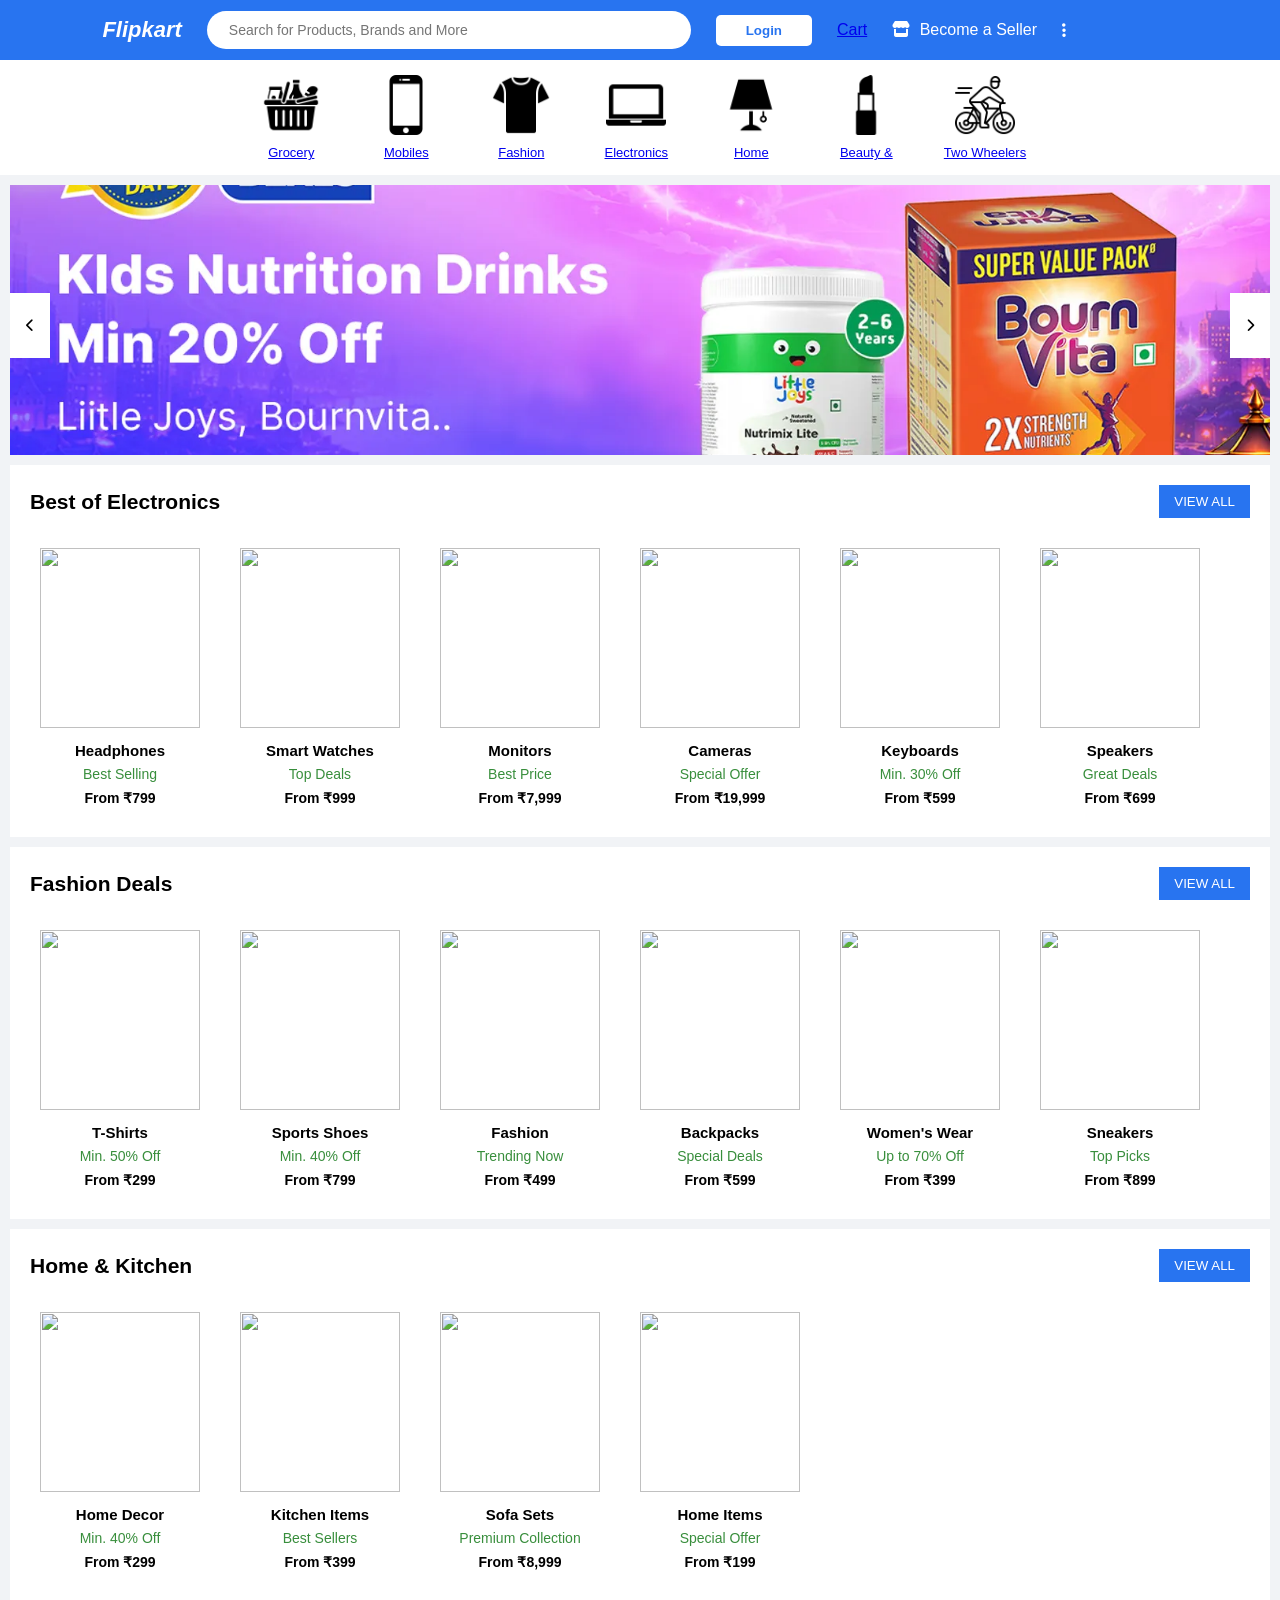
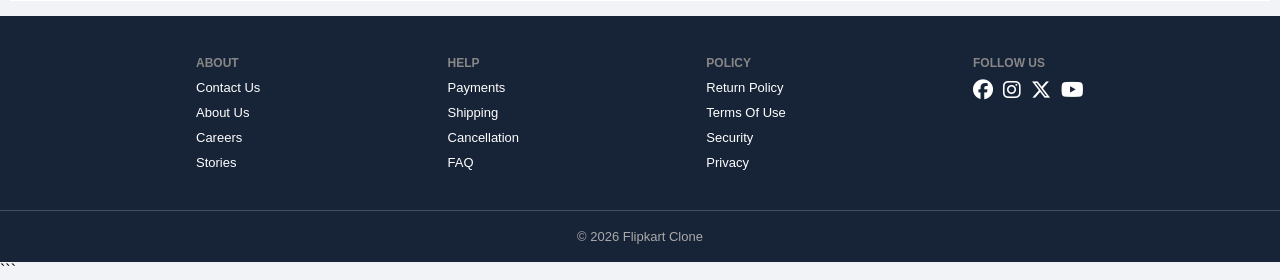
==== pages/index.html @ cd0bde91 "initial commit" ====
<!DOCTYPE html>
<html lang="en">

<head>
    <meta charset="UTF-8">
    <meta name="viewport" content="width=device-width, initial-scale=1.0">
    <title>Flipkart</title>
    <link rel="stylesheet" href="style.css">
    <link rel="stylesheet" href="https://cdnjs.cloudflare.com/ajax/libs/font-awesome/6.5.2/css/all.min.css">
</head>

<body>

    <nav class="nav">
        <div class="logo">
            <h2>Flipkart</h2>

        </div>

        <div class="search">
            <i class="fa-solid "></i>
            <input type="text" placeholder="Search for Products, Brands and More">
        </div>

        <a href="./login.html"><button class="login">Login</button></a>

       <a href="./cart.html" class="cart">Cart</a>
        <div class="sell">
            <i class="fa-solid fa-store"></i>
            Become a Seller
        </div>

        <i class="fa-solid fa-ellipsis-vertical more"></i>
    </nav>

    <div class="cats">

        <div class="cat">
            <img src="../images/shopping-basket.png" alt="">
            <a href="./grocery.html"><p>Grocery</p></a>
        </div>

        <div class="cat">
            <img src="../images/smartphone.png" alt="">
           <a href="./mobile.html"> <p>Mobiles</p></a>
        </div>

        <div class="cat">
            <img src="../images/t-shirt.png">
            <a href="./fashion.html"><p>Fashion</p></a>
        </div>

        <div class="cat">
            <img src="../images/laptop.png" alt="">
            <a href="./electronic.html"><p>Electronics</p></a>
        </div>

        <div class="cat">
            <img src="../images/table-lamp.png" alt="">
            <a href="./home.html"><p>Home</p></a>
        </div>

       

      
        <div class="cat">
            <img src="../images/lipstick.png" alt="">
          <a href="./beauty.html">  <p>Beauty & </p></a>
        </div>

        <div class="cat">
            <img src="../images/cyclist.png" alt="">
            <a href="./twowheeler.html"><p>Two Wheelers</p></a>
        </div>

    </div>

    <div class="banner">
        <img src="../images/hero1.png" alt="">
        <button class="prev">
            <i class="fa-solid fa-chevron-left"></i>
        </button>

        <button class="next">
            <i class="fa-solid fa-chevron-right"></i>
        </button>
    </div>

    <div class="box">

        <div class="head">
            <h2>Best of Electronics</h2>
            <button>VIEW ALL</button>
        </div>

        <div class="items">

            <div class="card">
                <img src="https://images.unsplash.com/photo-1505740420928-5e560c06d30e?w=500">
                <h3>Headphones</h3>
                <p>Best Selling</p>
                <b>From ₹799</b>
            </div>

            <div class="card">
                <img src="https://images.unsplash.com/photo-1523275335684-37898b6baf30?w=500">
                <h3>Smart Watches</h3>
                <p>Top Deals</p>
                <b>From ₹999</b>
            </div>

            <div class="card">
                <img src="https://images.unsplash.com/photo-1527443224154-c4a3942d3acf?w=500">
                <h3>Monitors</h3>
                <p>Best Price</p>
                <b>From ₹7,999</b>
            </div>

            <div class="card">
                <img src="https://images.unsplash.com/photo-1516035069371-29a1b244cc32?w=500">
                <h3>Cameras</h3>
                <p>Special Offer</p>
                <b>From ₹19,999</b>
            </div>

            <div class="card">
                <img src="https://images.unsplash.com/photo-1587829741301-dc798b83add3?w=500">
                <h3>Keyboards</h3>
                <p>Min. 30% Off</p>
                <b>From ₹599</b>
            </div>

            <div class="card">
                <img src="https://images.unsplash.com/photo-1608043152269-423dbba4e7e1?w=500">
                <h3>Speakers</h3>
                <p>Great Deals</p>
                <b>From ₹699</b>
            </div>

        </div>
    </div>

    <div class="box">

        <div class="head">
            <h2>Fashion Deals</h2>
            <button>VIEW ALL</button>
        </div>

        <div class="items">

            <div class="card">
                <img src="https://images.unsplash.com/photo-1521572163474-6864f9cf17ab?w=500">
                <h3>T-Shirts</h3>
                <p>Min. 50% Off</p>
                <b>From ₹299</b>
            </div>

            <div class="card">
                <img src="https://images.unsplash.com/photo-1542291026-7eec264c27ff?w=500">
                <h3>Sports Shoes</h3>
                <p>Min. 40% Off</p>
                <b>From ₹799</b>
            </div>

            <div class="card">
                <img src="https://images.unsplash.com/photo-1525507119028-ed4c629a60a3?w=500">
                <h3>Fashion</h3>
                <p>Trending Now</p>
                <b>From ₹499</b>
            </div>

            <div class="card">
                <img src="https://images.unsplash.com/photo-1553062407-98eeb64c6a62?w=500">
                <h3>Backpacks</h3>
                <p>Special Deals</p>
                <b>From ₹599</b>
            </div>

            <div class="card">
                <img src="https://images.unsplash.com/photo-1529139574466-a303027c1d8b?w=500">
                <h3>Women's Wear</h3>
                <p>Up to 70% Off</p>
                <b>From ₹399</b>
            </div>

            <div class="card">
                <img src="https://images.unsplash.com/photo-1552346154-21d32810aba3?w=500">
                <h3>Sneakers</h3>
                <p>Top Picks</p>
                <b>From ₹899</b>
            </div>

        </div>
    </div>

    <div class="box">

        <div class="head">
            <h2>Home & Kitchen</h2>
            <button>VIEW ALL</button>
        </div>

        <div class="items">

            <div class="card">
                <img src="https://images.unsplash.com/photo-1586023492125-27b2c045efd7?w=500">
                <h3>Home Decor</h3>
                <p>Min. 40% Off</p>
                <b>From ₹299</b>
            </div>

            <div class="card">
                <img src="https://images.unsplash.com/photo-1556911220-e15b29be8c8f?w=500">
                <h3>Kitchen Items</h3>
                <p>Best Sellers</p>
                <b>From ₹399</b>
            </div>

            <div class="card">
                <img src="https://images.unsplash.com/photo-1555041469-a586c61ea9bc?w=500">
                <h3>Sofa Sets</h3>
                <p>Premium Collection</p>
                <b>From ₹8,999</b>
            </div>

            <div class="card">
                <img src="https://images.unsplash.com/photo-1493663284031-b7e3aefcae8e?w=500">
                <h3>Home Items</h3>
                <p>Special Offer</p>
                <b>From ₹199</b>
            </div>

        </div>
    </div>

    <footer>

        <div class="foot">

            <div>
                <h4>ABOUT</h4>
                <a href="">Contact Us</a>
                <a href="">About Us</a>
                <a href="">Careers</a>
                <a href="">Stories</a>
            </div>

            <div>
                <h4>HELP</h4>
                <a href="">Payments</a>
                <a href="">Shipping</a>
                <a href="">Cancellation</a>
                <a href="">FAQ</a>
            </div>

            <div>
                <h4>POLICY</h4>
                <a href="">Return Policy</a>
                <a href="">Terms Of Use</a>
                <a href="">Security</a>
                <a href="">Privacy</a>
            </div>

            <div>
                <h4>FOLLOW US</h4>
                <div class="social">
                    <i class="fa-brands fa-facebook"></i>
                    <i class="fa-brands fa-instagram"></i>
                    <i class="fa-brands fa-x-twitter"></i>
                    <i class="fa-brands fa-youtube"></i>
                </div>
            </div>

        </div>

        <p class="copy">© 2026 Flipkart Clone</p>

    </footer>

</body>

</html>
```
---- pages/style.css ----
* {
    margin: 0;
    padding: 0;
    box-sizing: border-box;
}

body {
    font-family: Arial, sans-serif;
    background: #f1f3f6;
}

.nav {
    height: 60px;
    background: #2874f0;
    display: flex;
    align-items: center;
    gap: 25px;
    padding: 0 8%;
    color: white;
}

.logo h2 {
    font-size: 22px;
    font-style: italic;
}

.logo p {
    font-size: 10px;
    font-style: italic;
}

.logo span {
    color: #ffe500;
}

.search {
    height: 38px;
    background: white;
    display: flex;
    align-items: center;
    padding: 0 12px;
    width: 45%;
    border-radius: 50px;
}

.search i {
    color: #2874f0;
}

.search input {
    border: none;
    outline: none;
    width: 100%;
    padding-left: 10px;
    font-size: 14px;
}

.login {
    padding: 8px 30px;
    background: white;
    color: #2874f0;
    border: none;
    font-weight: bold;
    cursor: pointer;
    border-radius: 5px;

}

.login:hover {
    box-shadow: 0 3px 8px #1760bd;
}


.sell {
    white-space: nowrap;
    cursor: pointer;
}


.sell i {
    margin-right: 5px;
}

.more {
    cursor: pointer;
}

.cats {
    background: white;
    display: flex;
    justify-content: center;
    gap: 40px;
    padding: 15px 20px;
    overflow-x: auto;
}

.cat {
    text-align: center;
    min-width: 75px;
    cursor: pointer;
}

.cat img {
    width: 60px;
    height: 60px;
    object-fit: contain;
}

.cat p {
    font-size: 13px;
    margin-top: 6px;
    white-space: nowrap;
}

.cat:hover {
    color: #2874f0;
    transform: translateY(-5px);
}

.banner {
    margin: 10px;
    height: 270px;
    position: relative;
    overflow: hidden;
}

.banner img {
    width: 100%;
    height: 100%;
    object-fit: cover;
    animation: move 5s infinite alternate;
}

@keyframes move {
    from {
        transform: scale(1);
    }

    to {
        transform: scale(1.04);
    }
}

.prev,
.next {
    position: absolute;
    top: 40%;
    width: 40px;
    height: 65px;
    background: white;
    border: none;
    cursor: pointer;
}

.prev {
    left: 0;
}

.next {
    right: 0;
}

.box {
    background: white;
    margin: 10px;
    padding: 20px;
}

.head {
    display: flex;
    justify-content: space-between;
    align-items: center;
    margin-bottom: 20px;
}

.head h2 {
    font-size: 21px;
}

.head button {
    border: none;
    background: #2874f0;
    color: white;
    padding: 9px 15px;
    cursor: pointer;
}

.items {
    display: flex;
    gap: 20px;
    overflow-x: auto;
}

.card {
    min-width: 180px;
    text-align: center;
    padding: 10px;
    cursor: pointer;
    transition: .3s;
}

.card:hover {
    transform: translateY(-7px);
}

.card img {
    width: 160px;
    height: 180px;
    object-fit: contain;
    transition: .3s;
}

.card:hover img {
    transform: scale(1.08);
}

.card h3 {
    font-size: 15px;
    margin-top: 10px;
}

.card p {
    color: #388e3c;
    margin: 7px 0;
    font-size: 14px;
}

.card b {
    font-size: 14px;
}

footer {
    background: #172337;
    color: white;
    margin-top: 15px;
}

.foot {
    display: flex;
    justify-content: space-around;
    padding: 40px 8%;
}

.foot div {
    display: flex;
    flex-direction: column;
    gap: 10px;
}

.foot h4 {
    color: #878787;
    font-size: 12px;
}

.foot a {
    color: white;
    text-decoration: none;
    font-size: 13px;
}

.foot a:hover {
    text-decoration: underline;
}

.social {
    flex-direction: row !important;
    font-size: 20px;
}

.copy {
    border-top: 1px solid #454d5e;
    text-align: center;
    padding: 18px;
    color: #aaa;
    font-size: 13px;
}

@media (max-width: 900px) {

    .nav {
        padding: 10px 20px;
        gap: 15px;
    }

    .sell {
        display: none;
    }

    .cats {
        justify-content: flex-start;
    }

    .search {
        width: 40%;
    }
}

@media (max-width: 650px) {

    .nav {
        height: auto;
        flex-wrap: wrap;
        padding: 10px;
    }

    .search {
        width: 100%;
        order: 5;
    }

    .cart,
    .sell {
        font-size: 0;
    }

    .cart i,
    .sell i {
        font-size: 18px;
    }

    .banner {
        height: 160px;
        margin: 5px;
    }

    .box {
        margin: 5px;
        padding: 15px;
    }

    .head h2 {
        font-size: 18px;
    }

    .card {
        min-width: 150px;
    }

    .card img {
        width: 130px;
        height: 150px;
    }

    .foot {
        display: grid;
        grid-template-columns: 1fr 1fr;
        gap: 30px;
        padding: 30px 20px;
    }
}

@media (max-width: 400px) {

    .logo h2 {
        font-size: 18px;
    }

    .login {
        padding: 7px 15px;
    }

    .banner {
        height: 130px;
    }

    .cat img {
        width: 50px;
        height: 50px;
    }
}
.empty-cart-page {
    width: 100%;
   display: flex;
   flex-direction: column;
   justify-content: center;
   align-items: center;
   gap: 30px;
    background: #f1f3f6;
    text-align: center;
    padding-top: 35px;
    font-family: Arial, sans-serif;
}
.empty-cart-page img{
    height: 70px;
}
a .cart{
    border: none ;
    background-color: transparent;
    text-decoration: none;
    color: white;
}


.empty-cart-login {
    width: 160px;
    height: 40px;
    border: none;
    border-radius: 4px;
    background: #2874f0;
    color: white;
    font-size: 16px;
    font-weight: bold;
    cursor: pointer;
}

.empty-cart-shopping {
    display: block;
    margin-top: 18px;
    color: #2874f0;
    font-size: 14px;
    text-decoration: none;
} 
#grocery {
    width: 100%;
    height: 230px;
    overflow: hidden;
    margin-top: 20px;
}

#grocery img {
    width: 100%;
    height: 300px;
    object-fit: cover;
     display: block;
}

.products {
    display: flex;
    gap: 18px;
    padding: 20px;
    overflow-x: auto;
    background: #fff;
}

.product {
    min-width: 170px;
    height: 220px;
    text-align: center;
    padding: 10px;
    border-radius: 10px;
    background: white;
    box-shadow: 0 1px 5px #ddd;
}

.product img {
    width: 150px;
    height: 150px;
    object-fit: contain;
}

.product p {
    margin: 5px 0;
    font-size: 14px;
}

.product b {
    color: #222;
    font-size: 14px;
}
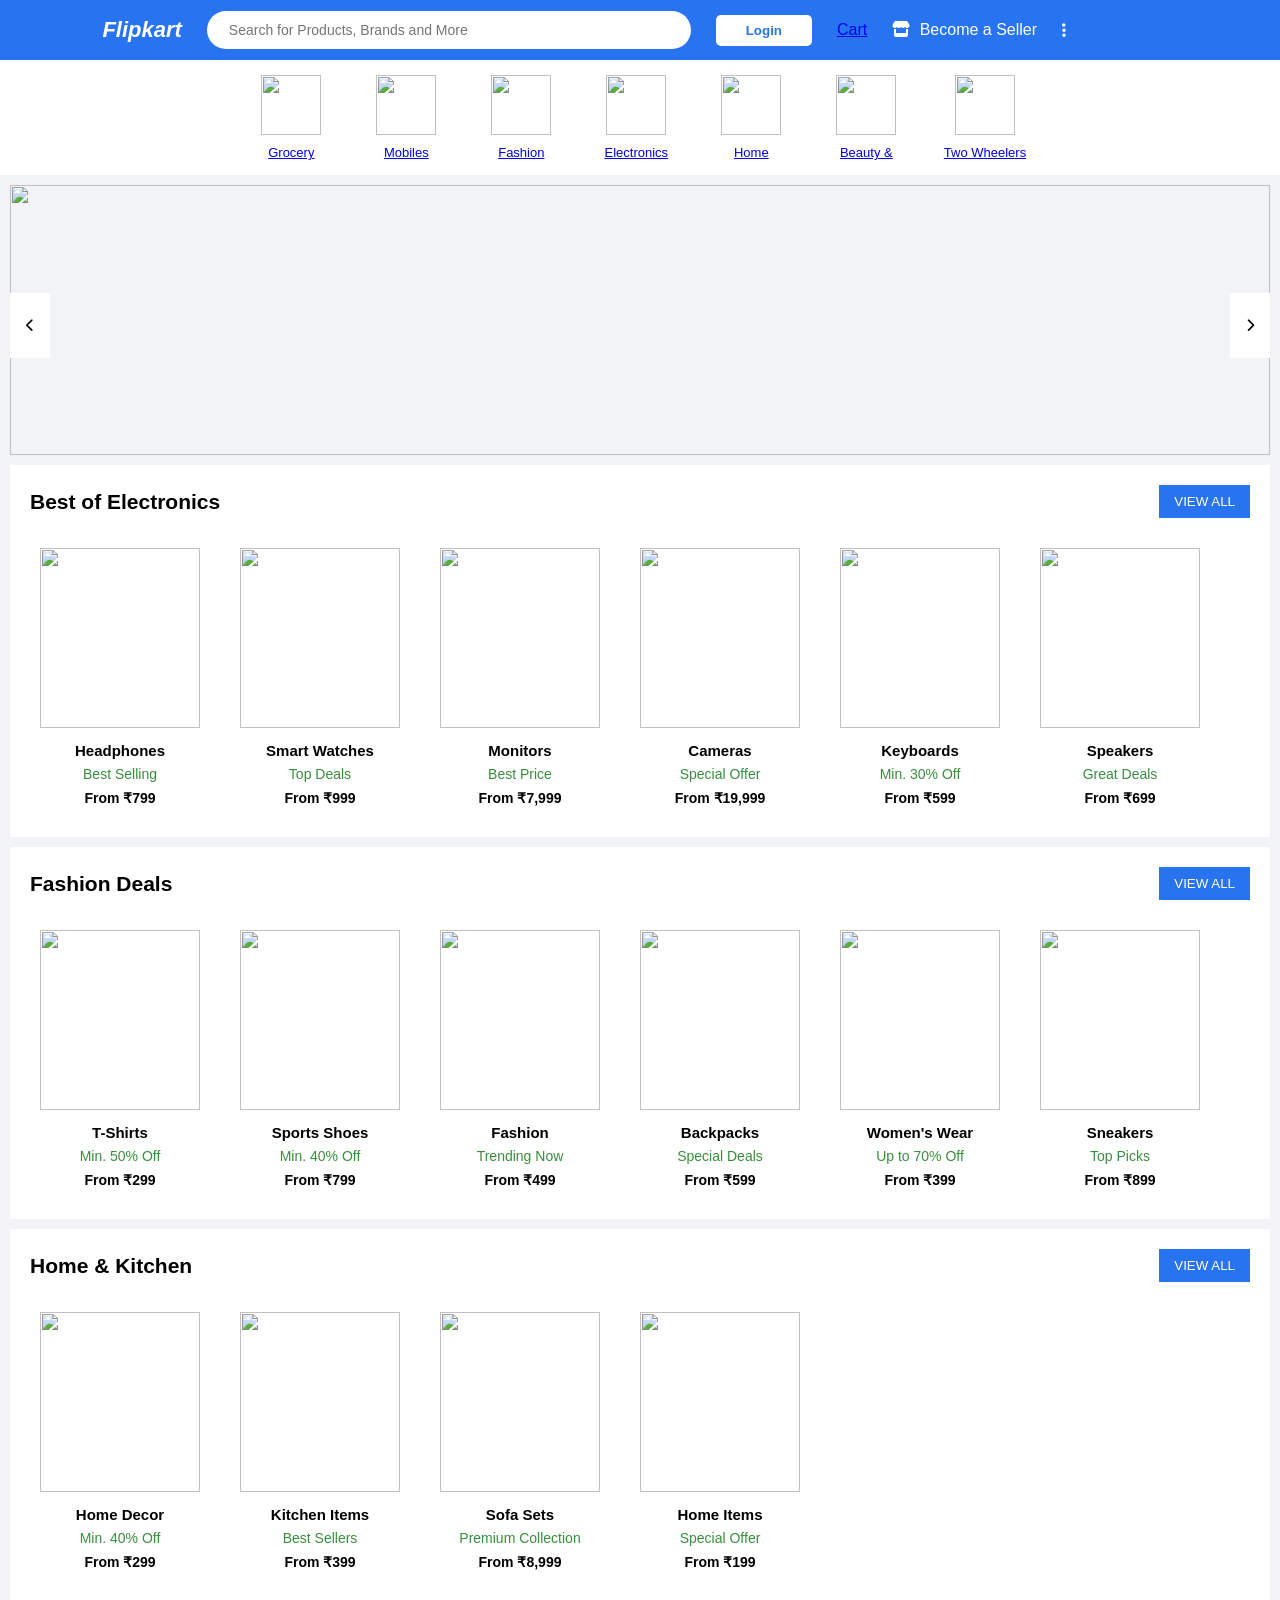
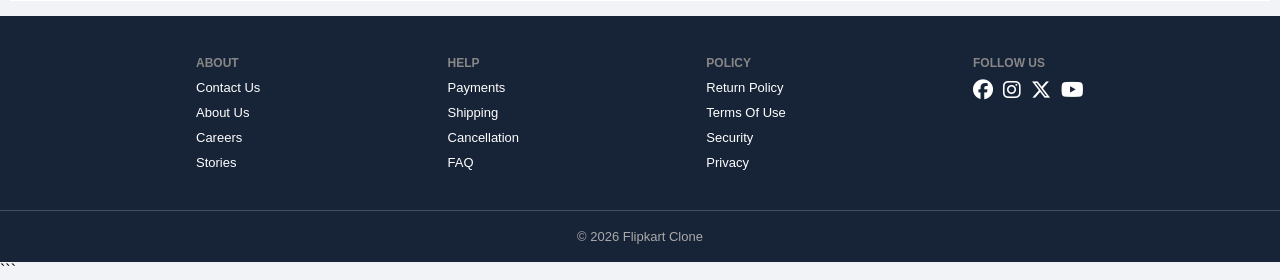
==== commit d685de0d: "updated flipkart website" ====
--- a/pages/index.html
+++ b/pages/index.html
@@ -24,7 +24,7 @@
 
         <a href="./login.html"><button class="login">Login</button></a>
 
-       <a href="./cart.html" class="cart">Cart</a>
+        <a href="./cart.html" class="cart">Cart</a>
         <div class="sell">
             <i class="fa-solid fa-store"></i>
             Become a Seller
@@ -36,47 +36,62 @@
     <div class="cats">
 
         <div class="cat">
-            <img src="../images/shopping-basket.png" alt="">
-            <a href="./grocery.html"><p>Grocery</p></a>
-        </div>
-
-        <div class="cat">
-            <img src="../images/smartphone.png" alt="">
-           <a href="./mobile.html"> <p>Mobiles</p></a>
-        </div>
-
-        <div class="cat">
-            <img src="../images/t-shirt.png">
-            <a href="./fashion.html"><p>Fashion</p></a>
-        </div>
-
-        <div class="cat">
-            <img src="../images/laptop.png" alt="">
-            <a href="./electronic.html"><p>Electronics</p></a>
-        </div>
-
-        <div class="cat">
-            <img src="../images/table-lamp.png" alt="">
-            <a href="./home.html"><p>Home</p></a>
-        </div>
-
-       
-
-      
-        <div class="cat">
-            <img src="../images/lipstick.png" alt="">
-          <a href="./beauty.html">  <p>Beauty & </p></a>
-        </div>
-
-        <div class="cat">
-            <img src="../images/cyclist.png" alt="">
-            <a href="./twowheeler.html"><p>Two Wheelers</p></a>
+            <img src="https://cdn-icons-png.flaticon.com/128/2203/2203206.png" alt="">
+            <a href="./grocery.html">
+                <p>Grocery</p>
+            </a>
+        </div>
+
+        <div class="cat">
+            <img src="https://cdn-icons-png.flaticon.com/128/1551/1551230.png" alt="">
+            <a href="./mobile.html">
+                <p>Mobiles</p>
+            </a>
+        </div>
+
+        <div class="cat">
+            <img src="https://cdn-icons-png.flaticon.com/128/1198/1198409.png">
+            <a href="./fashion.html">
+                <p>Fashion</p>
+            </a>
+        </div>
+
+        <div class="cat">
+            <img src="https://cdn-icons-png.flaticon.com/128/3659/3659900.png" alt="">
+            <a href="./electronic.html">
+                <p>Electronics</p>
+            </a>
+        </div>
+
+        <div class="cat">
+            <img src="https://cdn-icons-png.flaticon.com/128/4042/4042430.png" alt="">
+            <a href="./home.html">
+                <p>Home</p>
+            </a>
+        </div>
+
+
+
+
+        <div class="cat">
+            <img src="https://cdn-icons-png.flaticon.com/128/452/452797.png" alt="">
+            <a href="./beauty.html">
+                <p>Beauty & </p>
+            </a>
+        </div>
+
+        <div class="cat">
+            <img src="https://cdn-icons-png.flaticon.com/128/15225/15225678.png" alt="">
+            <a href="./twowheeler.html">
+                <p>Two Wheelers</p>
+            </a>
         </div>
 
     </div>
 
     <div class="banner">
-        <img src="../images/hero1.png" alt="">
+        <img src="https://www.theshoppingfriendly.com/wp-content/uploads/2024/09/Flipkart-Big-Billion-Days-Sale.webp"
+            alt="">
         <button class="prev">
             <i class="fa-solid fa-chevron-left"></i>
         </button>
